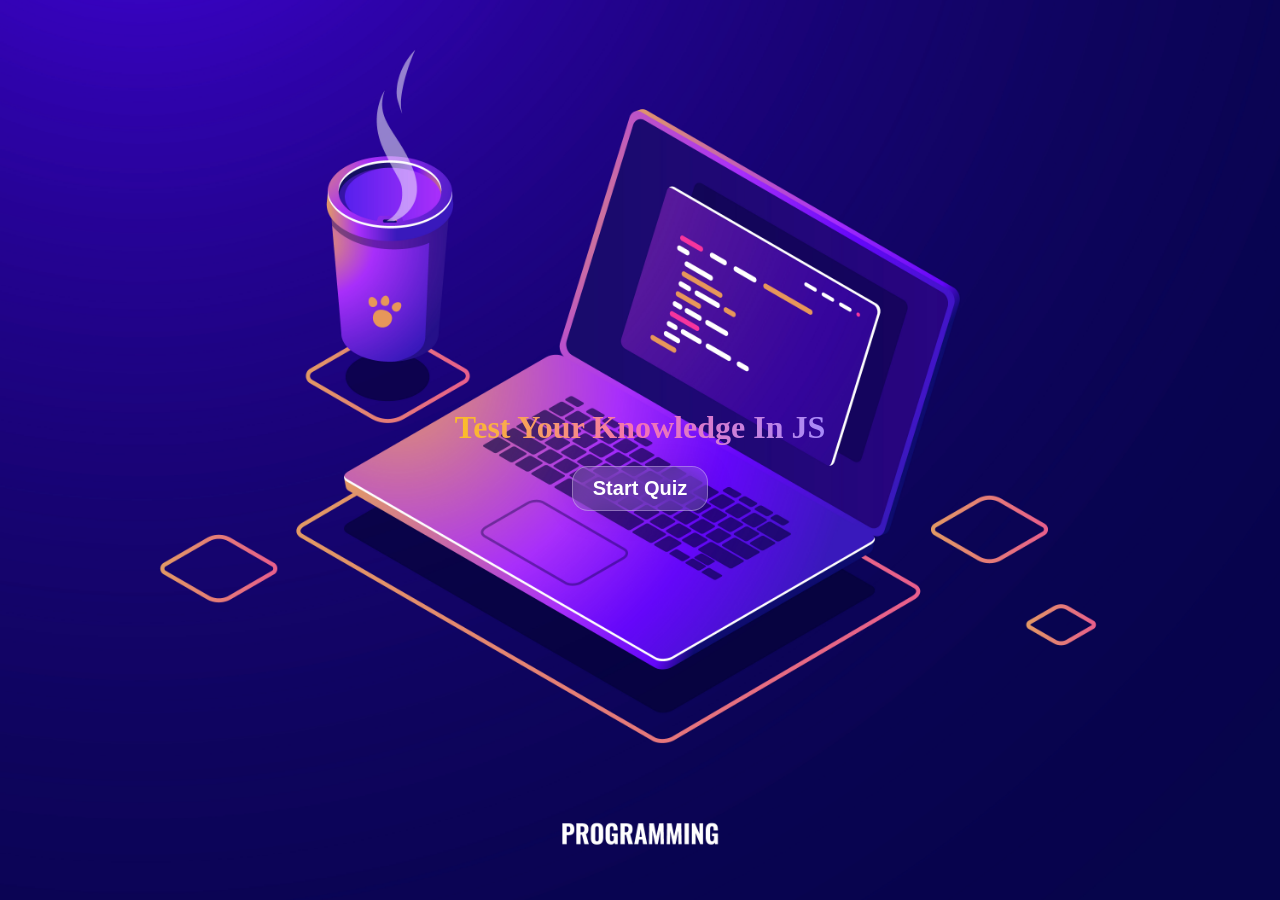
==== index.html @ c014531d "quiz app landing page" ====
<!doctype html>
<html lang="en">
  <head>
    <meta charset="UTF-8" />
    <meta name="viewport" content="width=device-width, initial-scale=1.0" />
    <link rel="stylesheet" href="style.css" />
    <title>Quiz App</title>
  </head>
  <body>
    <h1>Test Your Knowledge In JS</h1>
    <button>Start Quiz</button>
    <script src="quiz.js"></script>
  </body>
</html>
---- style.css ----
* {
  box-sizing: border-box;
  margin: 0;
  padding: 0;
}
body {
  background-image: url("./images/971.jpg");
  background-size: cover;
  background-position: center;
  background-repeat: no-repeat;
  height: 100vh;
  color: white;
  display: flex;
  align-items: center;
  justify-content: center;
  flex-direction: column;
}
h1 {
  margin: 20px auto;
  background: linear-gradient(90deg, #fbbf24, #f472b6, #a78bfa);
  background-clip: text;
  -webkit-background-clip: text;
  -webkit-text-fill-color: transparent;
}
button {
  border: none;
  padding: 10px 20px;
  cursor: pointer;
  font-weight: bold;
  font-size: 20px;
  background: rgba(255, 255, 255, 0.15);
  backdrop-filter: blur(12px);
  -webkit-backdrop-filter: blur(12px);
  border: 1px solid rgba(255, 255, 255, 0.3);
  border-radius: 16px;
  box-shadow: 0 4px 30px rgba(0, 0, 0, 0.1);
  color: white;
}
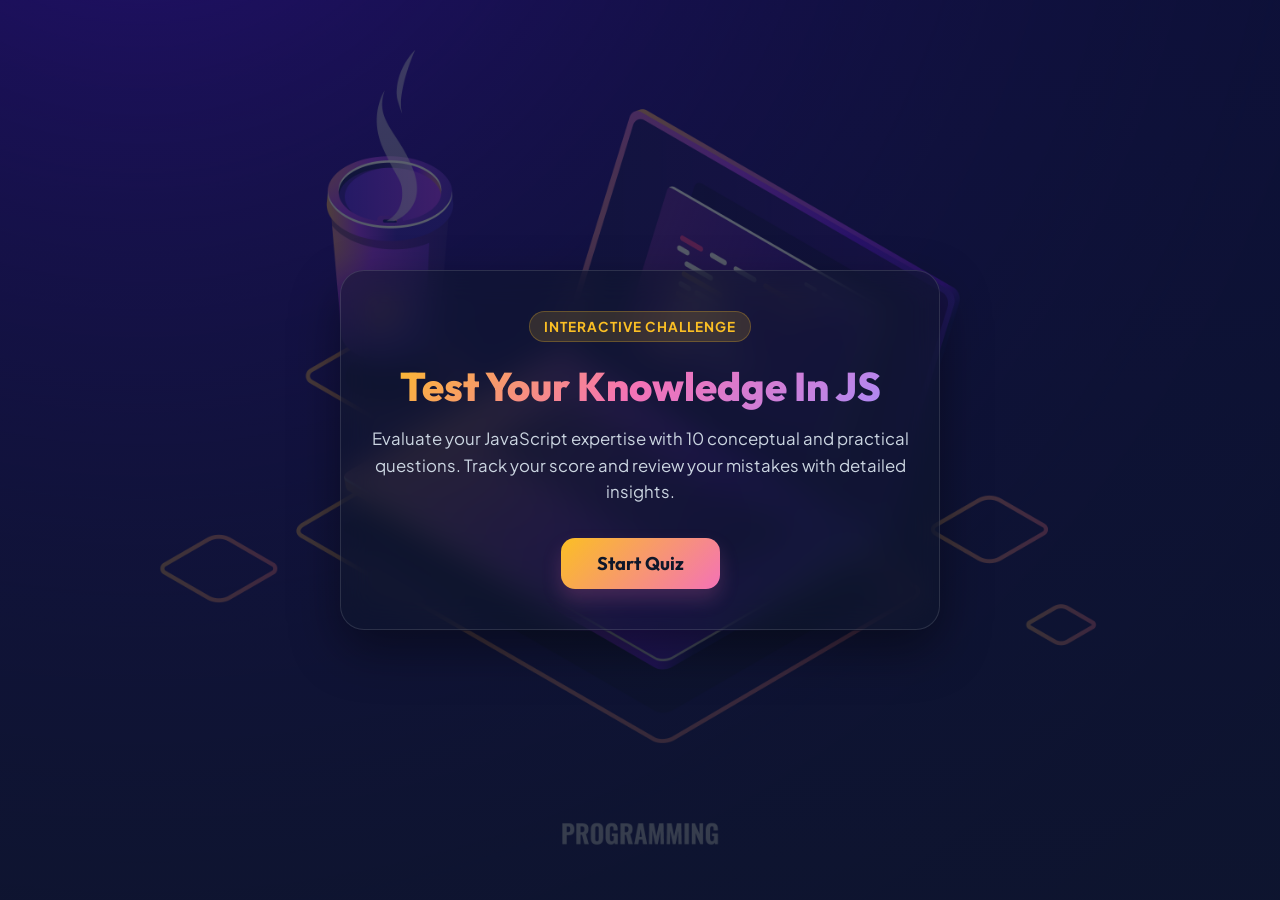
==== commit cb971ee7: "Refactor quiz app: upgrade accessibility (a11y) and SEO, fix routing/CORS, and overhaul visuals" ====
--- a/index.html
+++ b/index.html
@@ -3,12 +3,45 @@
   <head>
     <meta charset="UTF-8" />
     <meta name="viewport" content="width=device-width, initial-scale=1.0" />
-    <link rel="stylesheet" href="style.css" />
-    <title>Quiz App</title>
+    <meta name="description" content="Challenge yourself with our interactive JavaScript Quiz App. Test your JS skills, review your answers, and learn key JavaScript concepts with instant, detailed feedback." />
+    <meta name="keywords" content="JavaScript, JS Quiz, coding quiz, web development, learn JavaScript, interactive quiz" />
+    <meta name="author" content="Antigravity" />
+    
+    <!-- Open Graph / Facebook -->
+    <meta property="og:type" content="website" />
+    <meta property="og:title" content="JS Quiz App - Test Your JavaScript Knowledge" />
+    <meta property="og:description" content="Test your JS skills, review your answers, and master JavaScript concepts in a stunning, fully responsive quiz interface." />
+    <meta property="og:url" content="https://github.com/your-username/quiz-app" />
+    
+    <!-- Twitter -->
+    <meta property="twitter:card" content="summary_large_image" />
+    <meta property="twitter:title" content="JS Quiz App - Test Your JavaScript Knowledge" />
+    <meta property="twitter:description" content="Test your JS skills, review your answers, and master JavaScript concepts in a stunning, fully responsive quiz interface." />
+
+    <title>JS Quiz App - Test Your JavaScript Knowledge</title>
+    
+    <!-- Google Fonts -->
+    <link rel="preconnect" href="https://fonts.googleapis.com" />
+    <link rel="preconnect" href="https://fonts.gstatic.com" crossorigin />
+    <link href="https://fonts.googleapis.com/css2?family=Outfit:wght@400;600;800&family=Plus+Jakarta+Sans:wght@400;500;600;700&display=swap" rel="stylesheet" />
+    
+    <link rel="stylesheet" href="CSS/index.css" />
+    <script>
+      function changePage() {
+        window.location.href = "js.html";
+      }
+    </script>
   </head>
   <body>
-    <h1>Test Your Knowledge In JS</h1>
-    <button>Start Quiz</button>
-    <script src="quiz.js"></script>
+    <main class="landing-container">
+      <div class="glass-card">
+        <header>
+          <span class="badge" aria-hidden="true">Interactive Challenge</span>
+          <h1>Test Your Knowledge In JS</h1>
+        </header>
+        <p class="subtitle">Evaluate your JavaScript expertise with 10 conceptual and practical questions. Track your score and review your mistakes with detailed insights.</p>
+        <button id="start-quiz-btn" onclick="changePage()" aria-label="Start the JavaScript Quiz Now">Start Quiz</button>
+      </div>
+    </main>
   </body>
 </html>
--- a/CSS/index.css
+++ b/CSS/index.css
@@ -0,0 +1,103 @@
+* {
+  box-sizing: border-box;
+  margin: 0;
+  padding: 0;
+}
+
+body {
+  font-family: 'Plus Jakarta Sans', sans-serif;
+  background-image: linear-gradient(rgba(15, 23, 42, 0.65), rgba(15, 23, 42, 0.85)), url("../images/971.jpg");
+  background-size: cover;
+  background-position: center;
+  background-repeat: no-repeat;
+  min-height: 100vh;
+  display: flex;
+  align-items: center;
+  justify-content: center;
+  padding: 20px;
+  color: #f8fafc;
+}
+
+.landing-container {
+  display: flex;
+  align-items: center;
+  justify-content: center;
+  width: 100%;
+  max-width: 600px;
+}
+
+.glass-card {
+  background: rgba(15, 23, 42, 0.5);
+  backdrop-filter: blur(16px);
+  -webkit-backdrop-filter: blur(16px);
+  border: 1px solid rgba(255, 255, 255, 0.12);
+  border-radius: 24px;
+  box-shadow: 0 20px 50px rgba(0, 0, 0, 0.4);
+  padding: 40px 30px;
+  text-align: center;
+  width: 100%;
+}
+
+.badge {
+  display: inline-block;
+  background: rgba(251, 191, 36, 0.15);
+  color: #fbbf24;
+  font-weight: 700;
+  font-size: 0.85rem;
+  letter-spacing: 1px;
+  text-transform: uppercase;
+  padding: 6px 14px;
+  border-radius: 50px;
+  margin-bottom: 20px;
+  border: 1px solid rgba(251, 191, 36, 0.25);
+}
+
+h1 {
+  font-family: 'Outfit', sans-serif;
+  font-size: 2.5rem;
+  font-weight: 800;
+  margin-bottom: 16px;
+  background: linear-gradient(135deg, #fbbf24 0%, #f472b6 50%, #a78bfa 100%);
+  background-clip: text;
+  -webkit-background-clip: text;
+  -webkit-text-fill-color: transparent;
+  line-height: 1.2;
+}
+
+.subtitle {
+  font-size: 1.05rem;
+  color: #cbd5e1;
+  line-height: 1.6;
+  margin-bottom: 32px;
+}
+
+button {
+  border: none;
+  padding: 14px 36px;
+  cursor: pointer;
+  font-family: 'Outfit', sans-serif;
+  font-weight: 700;
+  font-size: 1.15rem;
+  background: linear-gradient(135deg, #fbbf24 0%, #f472b6 100%);
+  border-radius: 14px;
+  box-shadow: 0 10px 20px rgba(244, 114, 182, 0.2);
+  color: #0f172a;
+  transition: all 0.3s cubic-bezier(0.4, 0, 0.2, 1);
+  outline: none;
+}
+
+button:hover {
+  transform: translateY(-3px);
+  box-shadow: 0 15px 30px rgba(244, 114, 182, 0.35);
+  background: linear-gradient(135deg, #fcd34d 0%, #ec4899 100%);
+}
+
+button:active {
+  transform: translateY(-1px);
+}
+
+/* Beautiful Focus Indicators for Keyboard Navigators */
+button:focus-visible {
+  outline: 3px solid #f472b6;
+  outline-offset: 3px;
+}
